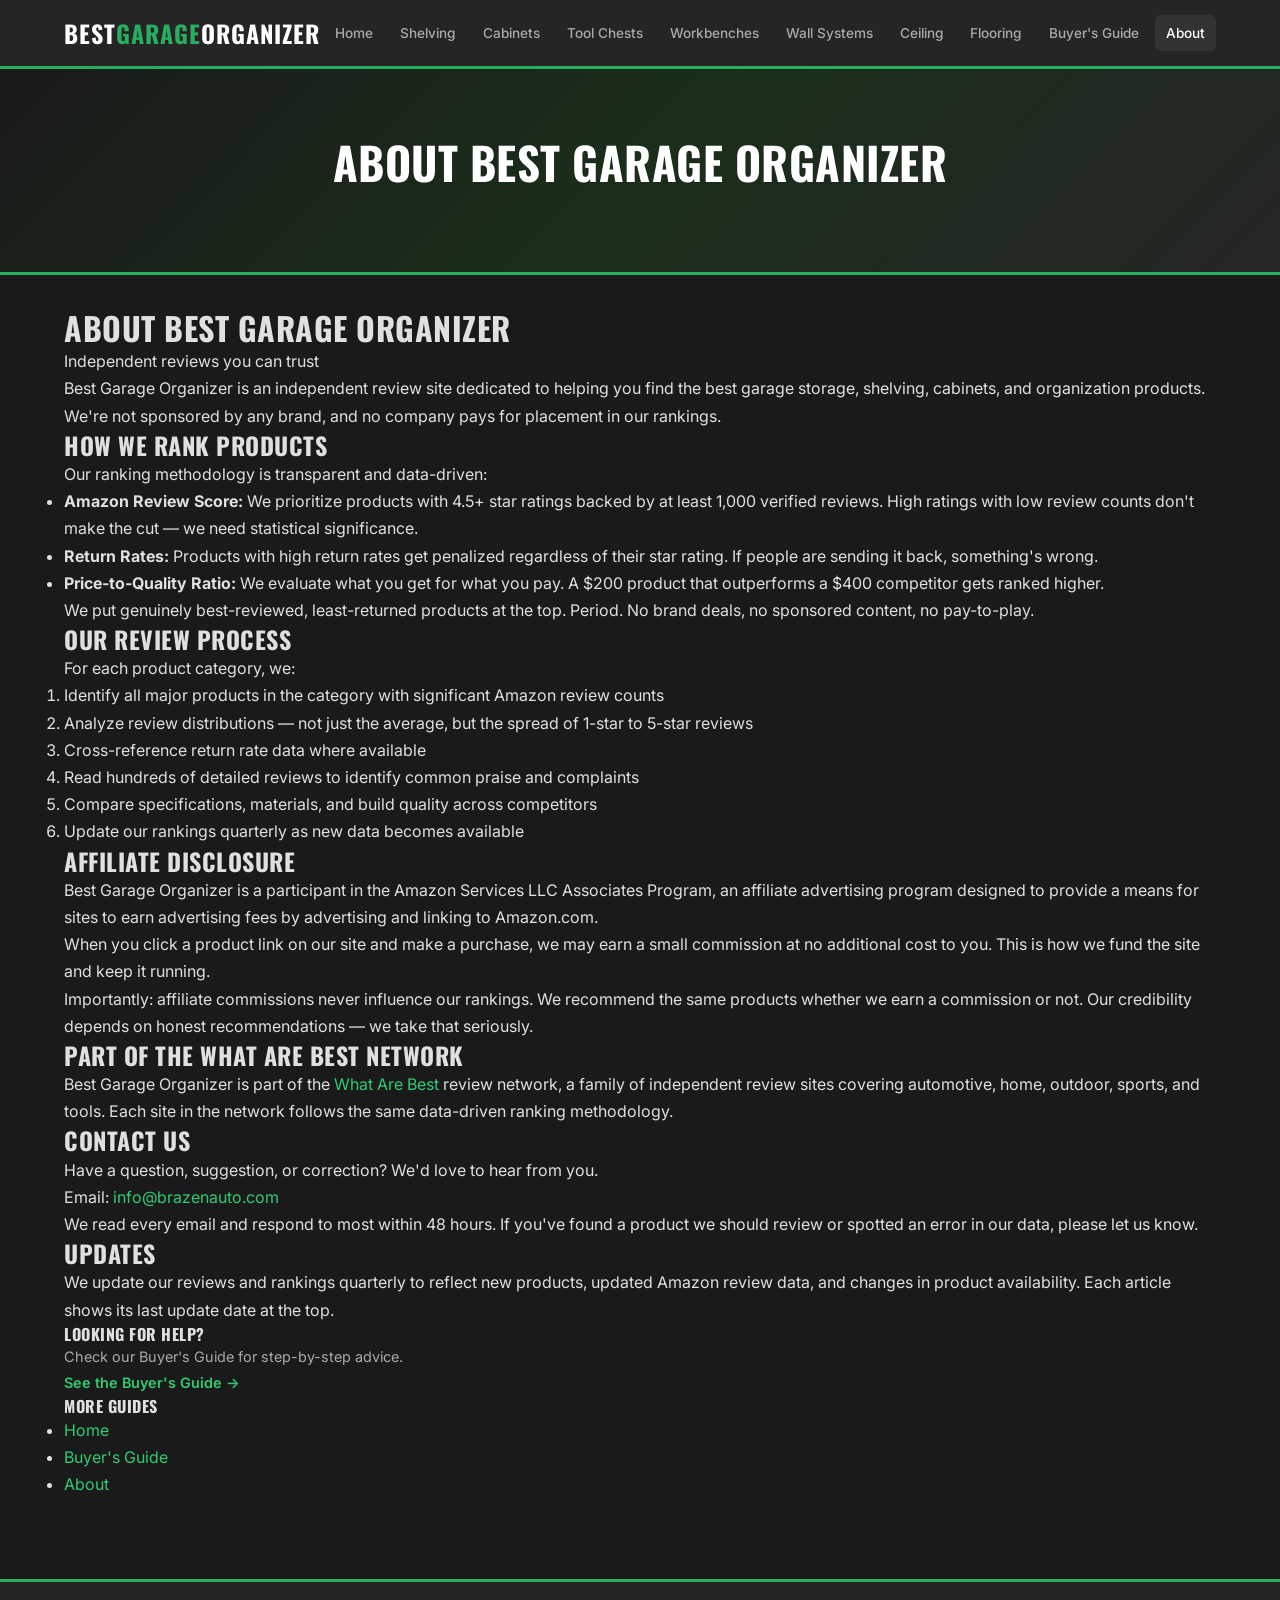
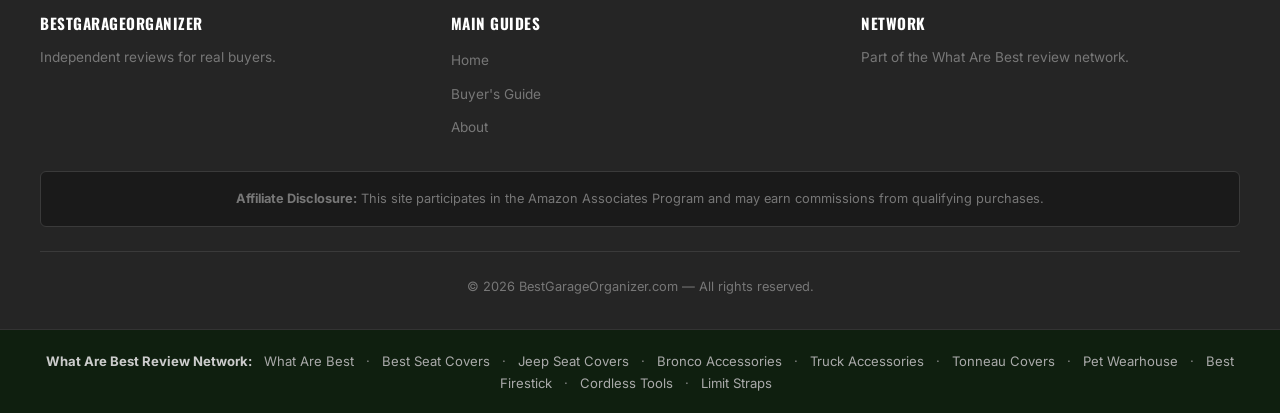
==== about.html @ a59f5858 "Dark theme upgrade + SEO fixes (canonical URLs, CSS layout, network footer)" ====
<!DOCTYPE html>
<html lang="en">
<head>
<meta charset="UTF-8">
<meta name="viewport" content="width=device-width,initial-scale=1.0">
<title>About — Best Garage Organizer</title>
<meta name="description" content="About Best Garage Organizer — an independent review site for garage storage and organization products.">
<link rel="canonical" href="https://bestgarageorganizer.com/about.html">
<link rel="preconnect" href="https://fonts.googleapis.com">
<link href="https://fonts.googleapis.com/css2?family=Inter:wght@400;500;600;700&family=Oswald:wght@400;500;600;700&display=swap" rel="stylesheet">
<link rel="stylesheet" href="css/style.css">
<meta property="og:type" content="article">
<meta property="og:title" content="About — Best Garage Organizer">
<meta property="og:url" content="https://bestgarageorganizer.com/about.html">
<meta property="og:description" content="About Best Garage Organizer — an independent review site for garage storage and organization products.">
<meta property="og:site_name" content="BestGarageOrganizer.com">
<meta name="twitter:card" content="summary">
<script type="application/ld+json">{"@context":"https://schema.org","@type":"Article","headline":"About — Best Garage Organizer","description":"About Best Garage Organizer — an independent review site for garage storage and organization products.","publisher":{"@type":"Organization","name":"What Are Best"}}</script>
</head>
<body>
<header class="site-header">
  <div class="header-inner">
    <a href="index.html" class="logo">BEST<span>GARAGE</span>ORGANIZER</a>
    <button class="nav-toggle" aria-label="Toggle navigation" aria-expanded="false">☰</button>
    <nav class="main-nav" role="navigation"><ul><li><a href="index.html">Home</a></li><li><a href="best-garage-shelving.html">Shelving</a></li><li><a href="best-garage-cabinets.html">Cabinets</a></li><li><a href="best-tool-chests.html">Tool Chests</a></li><li><a href="best-workbenches.html">Workbenches</a></li><li><a href="best-wall-organizers.html">Wall Systems</a></li><li><a href="best-garage-ceiling-storage.html">Ceiling</a></li><li><a href="best-garage-floor-coating.html">Flooring</a></li><li><a href="buyers-guide.html">Buyer's Guide</a></li><li><a href="about.html">About</a></li></ul></nav>
  </div>
</header>
<section class="hero" style="background:linear-gradient(135deg,var(--charcoal) 0%,#1a2e1a 50%,var(--charcoal-light) 100%)">
  <h1>About Best Garage Organizer</h1>
</section>
<div class="container">
  <div class="content-grid">
    <main class="article-content">


<h1>About Best Garage Organizer</h1>
    <p class="meta">Independent reviews you can trust</p>

    <p>Best Garage Organizer is an independent review site dedicated to helping you find the best garage storage, shelving, cabinets, and organization products. We're not sponsored by any brand, and no company pays for placement in our rankings.</p>

    <h2>How We Rank Products</h2>

    <p>Our ranking methodology is transparent and data-driven:</p>

    <ul>
      <li><strong>Amazon Review Score:</strong> We prioritize products with 4.5+ star ratings backed by at least 1,000 verified reviews. High ratings with low review counts don't make the cut — we need statistical significance.</li>
      <li><strong>Return Rates:</strong> Products with high return rates get penalized regardless of their star rating. If people are sending it back, something's wrong.</li>
      <li><strong>Price-to-Quality Ratio:</strong> We evaluate what you get for what you pay. A $200 product that outperforms a $400 competitor gets ranked higher.</li>
    </ul>

    <p>We put genuinely best-reviewed, least-returned products at the top. Period. No brand deals, no sponsored content, no pay-to-play.</p>

    <h2>Our Review Process</h2>

    <p>For each product category, we:</p>
    <ol>
      <li>Identify all major products in the category with significant Amazon review counts</li>
      <li>Analyze review distributions — not just the average, but the spread of 1-star to 5-star reviews</li>
      <li>Cross-reference return rate data where available</li>
      <li>Read hundreds of detailed reviews to identify common praise and complaints</li>
      <li>Compare specifications, materials, and build quality across competitors</li>
      <li>Update our rankings quarterly as new data becomes available</li>
    </ol>

    <h2>Affiliate Disclosure</h2>

    <p>Best Garage Organizer is a participant in the Amazon Services LLC Associates Program, an affiliate advertising program designed to provide a means for sites to earn advertising fees by advertising and linking to Amazon.com.</p>

    <p>When you click a product link on our site and make a purchase, we may earn a small commission at no additional cost to you. This is how we fund the site and keep it running.</p>

    <p>Importantly: affiliate commissions never influence our rankings. We recommend the same products whether we earn a commission or not. Our credibility depends on honest recommendations — we take that seriously.</p>

    <h2>Part of the What Are Best Network</h2>

    <p>Best Garage Organizer is part of the <a href="https://whatarebest.com">What Are Best</a> review network, a family of independent review sites covering automotive, home, outdoor, sports, and tools. Each site in the network follows the same data-driven ranking methodology.</p>

    <h2>Contact Us</h2>

    <p>Have a question, suggestion, or correction? We'd love to hear from you.</p>

    <p>Email: <a href="mailto:info@brazenauto.com">info@brazenauto.com</a></p>

    <p>We read every email and respond to most within 48 hours. If you've found a product we should review or spotted an error in our data, please let us know.</p>

    <h2>Updates</h2>

    <p>We update our reviews and rankings quarterly to reflect new products, updated Amazon review data, and changes in product availability. Each article shows its last update date at the top.</p>
</main>
    <aside class="sidebar">
      <div class="widget">
        <h4>Looking for Help?</h4>
        <p style="font-size:.9rem;color:var(--text-secondary)">Check our Buyer's Guide for step-by-step advice.</p>
        <a href="buyers-guide.html" style="color:var(--accent-light);font-weight:600;font-size:.9rem">See the Buyer's Guide →</a>
      </div>
      <div class="widget"><h4>More Guides</h4><ul><li><a href="index.html">Home</a></li><li><a href="buyers-guide.html">Buyer's Guide</a></li><li><a href="about.html">About</a></li></ul></div>
    </aside>
  </div>
</div>
<footer class="site-footer">
  <div class="footer-inner">
    <div class="footer-col"><h4>BEST<span>GARAGE</span>ORGANIZER</h4><p>Independent reviews for real buyers.</p></div>
    <div class="footer-col"><h4>Main Guides</h4><ul><li><a href="index.html">Home</a></li><li><a href="buyers-guide.html">Buyer's Guide</a></li><li><a href="about.html">About</a></li></ul></div>
    <div class="footer-col"><h4>Network</h4><p>Part of the <a href="https://www.whatarebest.com" target="_blank" rel="noopener">What Are Best</a> review network.</p></div>
  </div>
  <div class="affiliate-disclosure"><p><strong>Affiliate Disclosure:</strong> This site participates in the Amazon Associates Program and may earn commissions from qualifying purchases.</p></div>
  <div class="footer-bottom"><p>&copy; 2026 BestGarageOrganizer.com — All rights reserved.</p></div>
</footer>
<div class="network-links"><strong>What Are Best Review Network:</strong> <a href="https://whatarebest.com">What Are Best</a> · <a href="https://bestseatcover.com">Best Seat Covers</a> · <a href="https://jeepseatcover.com">Jeep Seat Covers</a> · <a href="https://bestbroncoaccessories.com">Bronco Accessories</a> · <a href="https://besttruckaccessories.com">Truck Accessories</a> · <a href="https://besttonneaucovers.com">Tonneau Covers</a> · <a href="https://petwearhouse.com">Pet Wearhouse</a> · <a href="https://bestfirestick.com">Best Firestick</a> · <a href="https://bestcordlesstools.com">Cordless Tools</a> · <a href="https://limitstraps.com">Limit Straps</a></div>
<script src="js/main.js"></script>
</body>
</html>
---- css/style.css ----
/* ===== RESET & BASE ===== */
*,*::before,*::after{box-sizing:border-box;margin:0;padding:0}
:root{--charcoal:#1a1a1a;--charcoal-light:#252525;--charcoal-mid:#333;--accent:#27ae60;--accent-dark:#1e8449;--accent-light:#2ecc71;--accent-yellow:#f1c40f;--text-primary:#e0e0e0;--text-secondary:#aaa;--text-muted:#777;--white:#fff;--border-color:#3a3a3a;--card-bg:#222;--font-main:'Inter',system-ui,-apple-system,sans-serif;--font-heading:'Oswald',system-ui,sans-serif;--max-width:1200px;--radius:6px}
html{scroll-behavior:smooth;font-size:16px}body{font-family:var(--font-main);background:var(--charcoal);color:var(--text-primary);line-height:1.7;-webkit-font-smoothing:antialiased}a{color:var(--accent-light);text-decoration:none;transition:color .2s}a:hover{color:var(--accent-yellow)}img{max-width:100%;height:auto;display:block}h1,h2,h3,h4,h5{font-family:var(--font-heading);text-transform:uppercase;letter-spacing:.5px;line-height:1.3}.site-header{background:var(--charcoal-light);border-bottom:3px solid var(--accent);position:sticky;top:0;z-index:1000;backdrop-filter:blur(10px)}.header-inner{max-width:var(--max-width);margin:0 auto;padding:.8rem 1.5rem;display:flex;align-items:center;justify-content:space-between}.logo{font-family:var(--font-heading);font-size:1.5rem;color:var(--white);font-weight:700;letter-spacing:1px}.logo span{color:var(--accent)}.nav-toggle{display:none;background:none;border:none;color:var(--white);font-size:1.5rem;cursor:pointer}.main-nav ul{list-style:none;display:flex;gap:.3rem;flex-wrap:wrap}.main-nav a{display:block;padding:.4rem .7rem;color:var(--text-secondary);font-size:.85rem;font-weight:500;border-radius:var(--radius);transition:all .2s}.main-nav a:hover,.main-nav a.active{color:var(--white);background:var(--charcoal-mid)}.hero{background:linear-gradient(135deg,var(--charcoal) 0%,#1a2e1a 50%,var(--charcoal-light) 100%);padding:4rem 1.5rem;text-align:center;border-bottom:3px solid var(--accent)}.hero h1{font-size:2.8rem;color:var(--white);margin-bottom:1rem}.hero h1 span{color:var(--accent)}.hero p{font-size:1.15rem;color:var(--text-secondary);max-width:760px;margin:0 auto 2rem}.hero-cta{display:inline-block;background:var(--accent);color:var(--white);padding:.8rem 2rem;border-radius:var(--radius);font-weight:600;font-size:1rem;transition:all .2s;text-transform:uppercase;letter-spacing:1px}.hero-cta:hover{background:var(--accent-dark);color:var(--white);transform:translateY(-2px);box-shadow:0 4px 15px rgba(39,174,96,.4)}.container{max-width:var(--max-width);margin:0 auto;padding:2rem 1.5rem}.category-grid{display:grid;grid-template-columns:repeat(auto-fill,minmax(280px,1fr));gap:1.5rem;margin:2rem 0}.cat-card,.brand-section{background:var(--card-bg);border:1px solid var(--border-color);border-radius:var(--radius)}.cat-card{padding:1.8rem;text-align:center;transition:all .2s}.cat-card:hover{border-color:var(--accent);transform:translateY(-3px);box-shadow:0 8px 25px rgba(0,0,0,.3)}.cat-card .icon{font-size:2.5rem;margin-bottom:.8rem}.cat-card h3{font-size:1.1rem;color:var(--white);margin-bottom:.5rem}.cat-card p{font-size:.9rem;color:var(--text-secondary);margin-bottom:1rem}.cat-card a{color:var(--accent-light);font-weight:600;font-size:.9rem}.brand-section{padding:2rem;margin:2rem 0}.site-footer{background:var(--charcoal-light);border-top:3px solid var(--accent);padding:2rem 1.5rem;margin-top:3rem}.footer-inner{max-width:var(--max-width);margin:0 auto;display:grid;grid-template-columns:repeat(auto-fit,minmax(250px,1fr));gap:2rem}.footer-col h4{font-family:var(--font-heading);color:var(--white);margin-bottom:.8rem;font-size:.95rem}.footer-col p,.footer-col a{font-size:.85rem;color:var(--text-muted)}.footer-col ul{list-style:none}.footer-col li{margin-bottom:.4rem}.affiliate-disclosure{background:var(--charcoal);border:1px solid var(--border-color);border-radius:var(--radius);padding:1rem;margin-top:1.5rem;max-width:var(--max-width);margin-left:auto;margin-right:auto}.affiliate-disclosure p{font-size:.8rem;color:var(--text-muted);text-align:center}.footer-bottom{text-align:center;padding-top:1.5rem;margin-top:1.5rem;border-top:1px solid var(--border-color);max-width:var(--max-width);margin-left:auto;margin-right:auto}.footer-bottom p{font-size:.8rem;color:var(--text-muted)}.network-links{background:#0f1f0f;padding:1.2rem;text-align:center;font-size:.82rem;color:#888;border-top:1px solid #333}.network-links strong{color:#ccc}.network-links a{color:#aaa;margin:0 .5rem}@media(max-width:768px){.nav-toggle{display:block}.main-nav{display:none;position:absolute;top:100%;left:0;right:0;background:var(--charcoal-light);border-bottom:3px solid var(--accent);padding:1rem}.main-nav.open{display:block}.main-nav ul{flex-direction:column;gap:0}.main-nav a{padding:.7rem 1rem;border-radius:0;border-bottom:1px solid var(--border-color)}.hero h1{font-size:1.8rem}.header-inner{position:relative}.category-grid{grid-template-columns:1fr}}
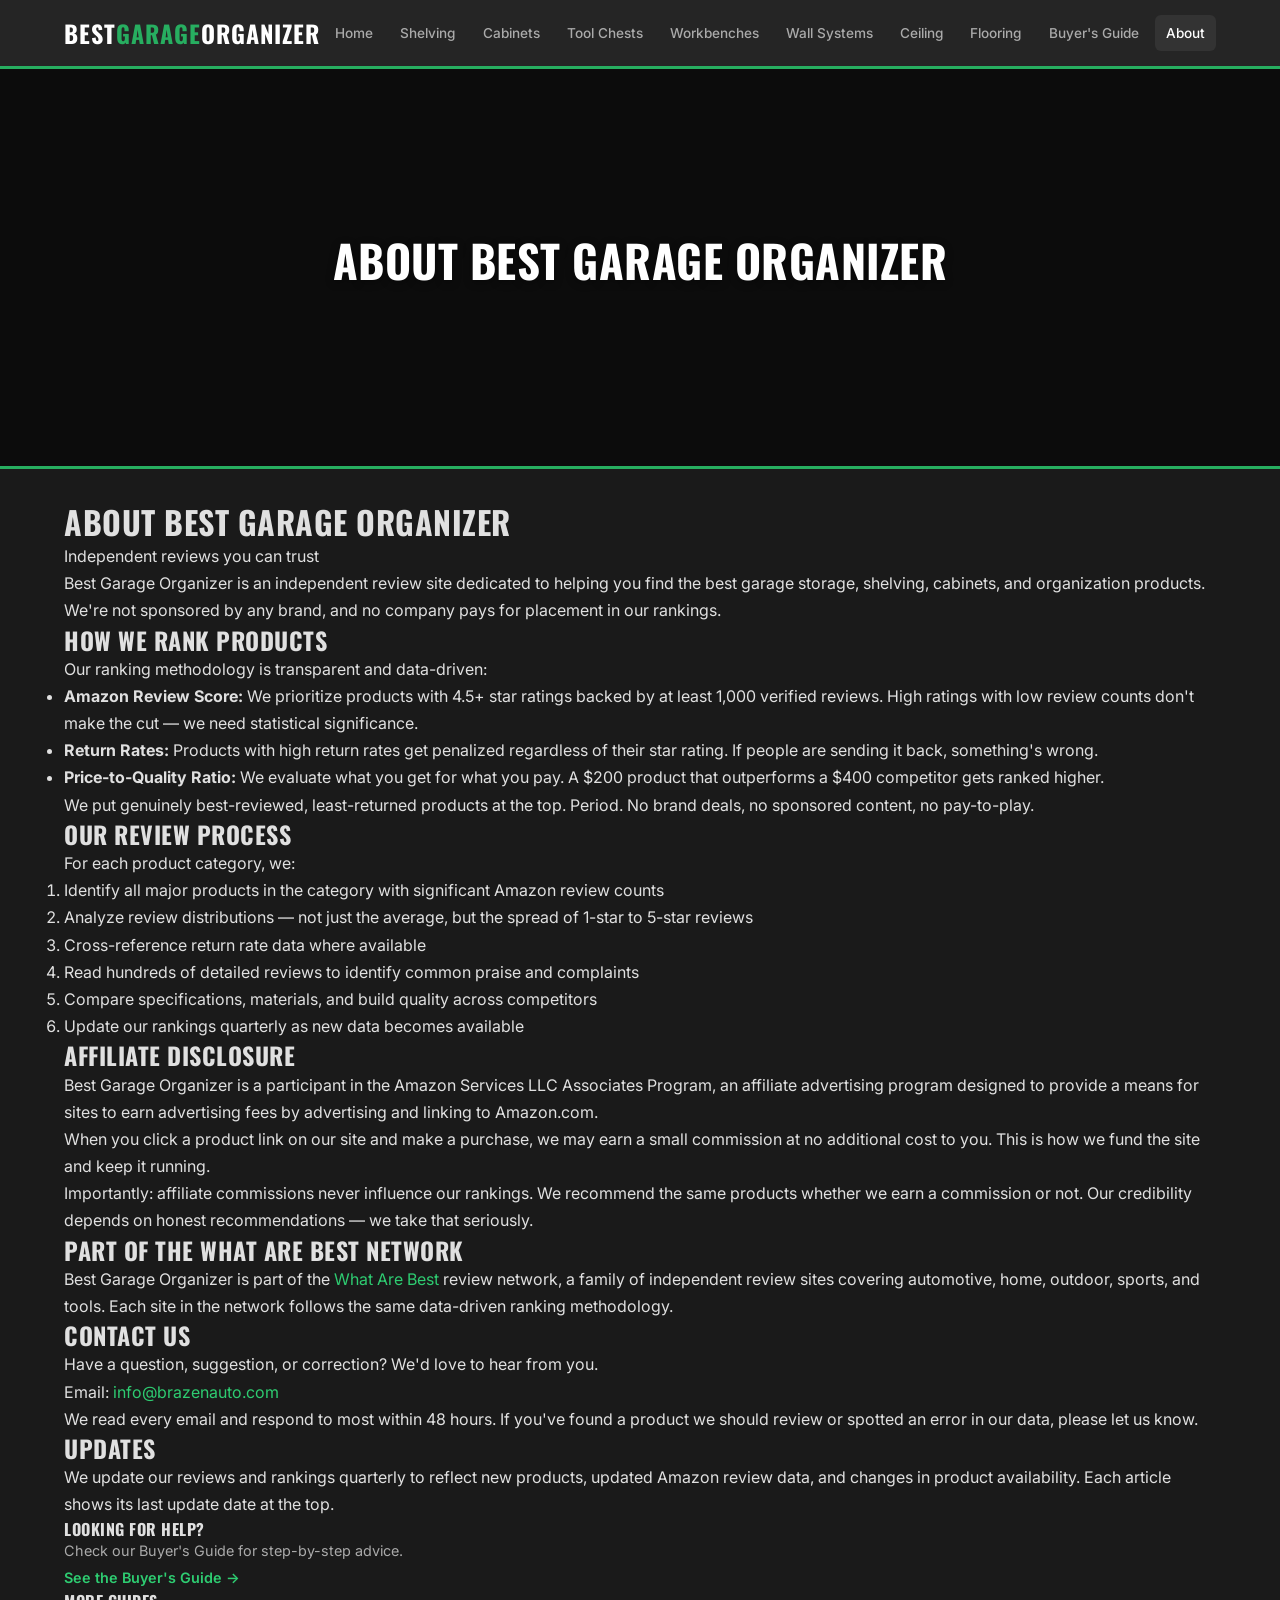
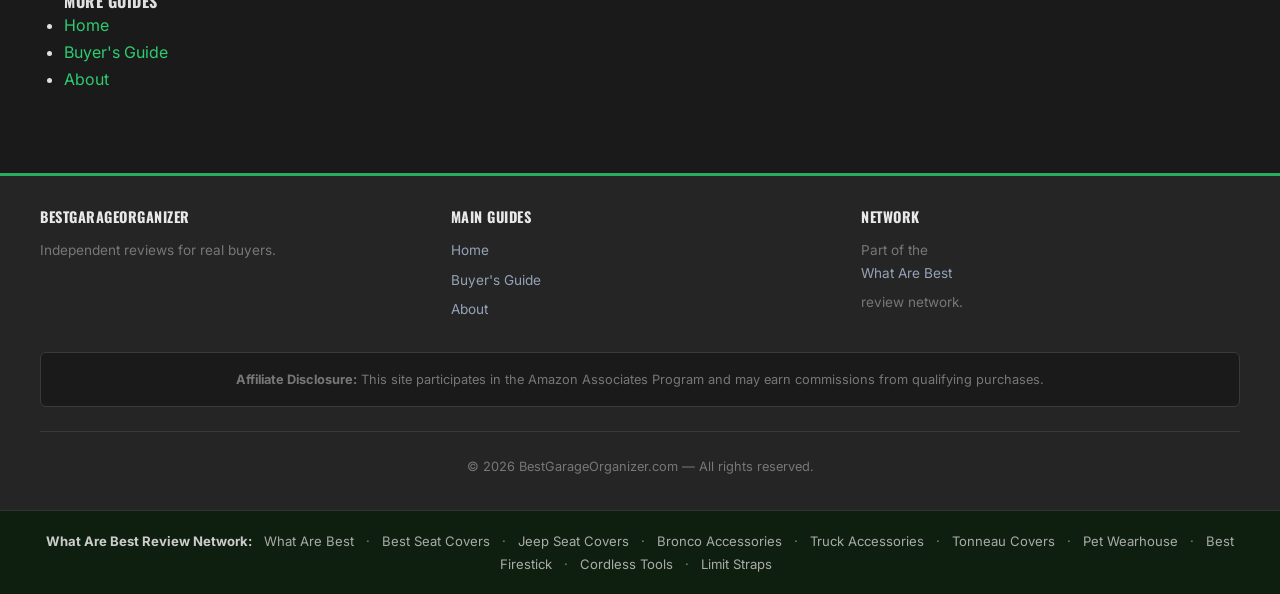
==== commit 410f19e1: "Visual overhaul: hero backgrounds, star ratings, badges, back-to-top, sticky header, enhanced footer" ====
--- a/about.html
+++ b/about.html
@@ -16,6 +16,28 @@
 <meta property="og:site_name" content="BestGarageOrganizer.com">
 <meta name="twitter:card" content="summary">
 <script type="application/ld+json">{"@context":"https://schema.org","@type":"Article","headline":"About — Best Garage Organizer","description":"About Best Garage Organizer — an independent review site for garage storage and organization products.","publisher":{"@type":"Organization","name":"What Are Best"}}</script>
+<style>
+/* === VISUAL OVERHAUL ENHANCEMENTS === */
+html{scroll-behavior:smooth}
+.hero{background:linear-gradient(rgba(0,0,0,0.55),rgba(0,0,0,0.55)),url('https://images.unsplash.com/photo-1558618666-fcd25c85f82e?w=1400&q=80') center/cover no-repeat!important;min-height:400px;display:flex;align-items:center;justify-content:center;flex-direction:column;color:#fff!important;position:relative}
+.hero *{color:#fff!important}
+.hero h1,.hero h2{text-shadow:0 2px 8px rgba(0,0,0,.4)}
+.hero p{text-shadow:0 1px 4px rgba(0,0,0,.3)}
+.stars{color:#F59E0B;font-size:1rem;letter-spacing:1px;margin-bottom:4px}
+.stars .count{color:#64748b;font-size:.8rem;margin-left:4px;letter-spacing:0}
+.pick-badge{display:inline-block;background:linear-gradient(135deg,#E8600A,#F59E0B);color:#fff;padding:4px 12px;border-radius:20px;font-size:.75rem;font-weight:700;text-transform:uppercase;letter-spacing:.5px;margin-bottom:8px}
+.card,.cd{transition:transform .2s,box-shadow .2s!important}
+.card:hover,.cd:hover{transform:translateY(-3px);box-shadow:0 8px 30px rgba(0,0,0,.12)!important}
+.updated-badge{display:inline-block;background:#ECFDF5;color:#065F46;padding:4px 12px;border-radius:20px;font-size:.78rem;font-weight:600;margin:8px 0}
+.back-to-top{position:fixed;bottom:24px;right:24px;background:#2563EB;color:#fff;width:44px;height:44px;border-radius:50%;display:flex;align-items:center;justify-content:center;font-size:1.2rem;text-decoration:none!important;box-shadow:0 4px 12px rgba(37,99,235,.4);opacity:0;transition:opacity .3s;z-index:999}
+.back-to-top.visible{opacity:1}
+header,nav{transition:box-shadow .3s}
+header.scrolled,nav.scrolled{box-shadow:0 2px 20px rgba(0,0,0,.1)!important}
+.footer-grid{display:grid;grid-template-columns:repeat(auto-fit,minmax(200px,1fr));gap:24px;text-align:left;margin-bottom:24px}
+.footer-col h4{font-size:.9rem;margin-bottom:12px;opacity:.9}
+.footer-col a{display:block;color:#94A3B8;font-size:.85rem;margin-bottom:6px;text-decoration:none}
+.footer-col a:hover{color:#fff}
+</style>
 </head>
 <body>
 <header class="site-header">
@@ -107,5 +129,13 @@
 </footer>
 <div class="network-links"><strong>What Are Best Review Network:</strong> <a href="https://whatarebest.com">What Are Best</a> · <a href="https://bestseatcover.com">Best Seat Covers</a> · <a href="https://jeepseatcover.com">Jeep Seat Covers</a> · <a href="https://bestbroncoaccessories.com">Bronco Accessories</a> · <a href="https://besttruckaccessories.com">Truck Accessories</a> · <a href="https://besttonneaucovers.com">Tonneau Covers</a> · <a href="https://petwearhouse.com">Pet Wearhouse</a> · <a href="https://bestfirestick.com">Best Firestick</a> · <a href="https://bestcordlesstools.com">Cordless Tools</a> · <a href="https://limitstraps.com">Limit Straps</a></div>
 <script src="js/main.js"></script>
+
+<a href="#" class="back-to-top" id="btt" aria-label="Back to top">↑</a>
+<script>
+(function(){var b=document.getElementById('btt'),h=document.querySelector('header,nav');
+window.addEventListener('scroll',function(){b.classList.toggle('visible',window.scrollY>400);if(h)h.classList.toggle('scrolled',window.scrollY>50)});
+b.addEventListener('click',function(e){e.preventDefault();window.scrollTo({top:0,behavior:'smooth'})})})();
+</script>
+
 </body>
 </html>
--- a/css/style.css
+++ b/css/style.css
@@ -2,3 +2,14 @@
 *,*::before,*::after{box-sizing:border-box;margin:0;padding:0}
 :root{--charcoal:#1a1a1a;--charcoal-light:#252525;--charcoal-mid:#333;--accent:#27ae60;--accent-dark:#1e8449;--accent-light:#2ecc71;--accent-yellow:#f1c40f;--text-primary:#e0e0e0;--text-secondary:#aaa;--text-muted:#777;--white:#fff;--border-color:#3a3a3a;--card-bg:#222;--font-main:'Inter',system-ui,-apple-system,sans-serif;--font-heading:'Oswald',system-ui,sans-serif;--max-width:1200px;--radius:6px}
 html{scroll-behavior:smooth;font-size:16px}body{font-family:var(--font-main);background:var(--charcoal);color:var(--text-primary);line-height:1.7;-webkit-font-smoothing:antialiased}a{color:var(--accent-light);text-decoration:none;transition:color .2s}a:hover{color:var(--accent-yellow)}img{max-width:100%;height:auto;display:block}h1,h2,h3,h4,h5{font-family:var(--font-heading);text-transform:uppercase;letter-spacing:.5px;line-height:1.3}.site-header{background:var(--charcoal-light);border-bottom:3px solid var(--accent);position:sticky;top:0;z-index:1000;backdrop-filter:blur(10px)}.header-inner{max-width:var(--max-width);margin:0 auto;padding:.8rem 1.5rem;display:flex;align-items:center;justify-content:space-between}.logo{font-family:var(--font-heading);font-size:1.5rem;color:var(--white);font-weight:700;letter-spacing:1px}.logo span{color:var(--accent)}.nav-toggle{display:none;background:none;border:none;color:var(--white);font-size:1.5rem;cursor:pointer}.main-nav ul{list-style:none;display:flex;gap:.3rem;flex-wrap:wrap}.main-nav a{display:block;padding:.4rem .7rem;color:var(--text-secondary);font-size:.85rem;font-weight:500;border-radius:var(--radius);transition:all .2s}.main-nav a:hover,.main-nav a.active{color:var(--white);background:var(--charcoal-mid)}.hero{background:linear-gradient(135deg,var(--charcoal) 0%,#1a2e1a 50%,var(--charcoal-light) 100%);padding:4rem 1.5rem;text-align:center;border-bottom:3px solid var(--accent)}.hero h1{font-size:2.8rem;color:var(--white);margin-bottom:1rem}.hero h1 span{color:var(--accent)}.hero p{font-size:1.15rem;color:var(--text-secondary);max-width:760px;margin:0 auto 2rem}.hero-cta{display:inline-block;background:var(--accent);color:var(--white);padding:.8rem 2rem;border-radius:var(--radius);font-weight:600;font-size:1rem;transition:all .2s;text-transform:uppercase;letter-spacing:1px}.hero-cta:hover{background:var(--accent-dark);color:var(--white);transform:translateY(-2px);box-shadow:0 4px 15px rgba(39,174,96,.4)}.container{max-width:var(--max-width);margin:0 auto;padding:2rem 1.5rem}.category-grid{display:grid;grid-template-columns:repeat(auto-fill,minmax(280px,1fr));gap:1.5rem;margin:2rem 0}.cat-card,.brand-section{background:var(--card-bg);border:1px solid var(--border-color);border-radius:var(--radius)}.cat-card{padding:1.8rem;text-align:center;transition:all .2s}.cat-card:hover{border-color:var(--accent);transform:translateY(-3px);box-shadow:0 8px 25px rgba(0,0,0,.3)}.cat-card .icon{font-size:2.5rem;margin-bottom:.8rem}.cat-card h3{font-size:1.1rem;color:var(--white);margin-bottom:.5rem}.cat-card p{font-size:.9rem;color:var(--text-secondary);margin-bottom:1rem}.cat-card a{color:var(--accent-light);font-weight:600;font-size:.9rem}.brand-section{padding:2rem;margin:2rem 0}.site-footer{background:var(--charcoal-light);border-top:3px solid var(--accent);padding:2rem 1.5rem;margin-top:3rem}.footer-inner{max-width:var(--max-width);margin:0 auto;display:grid;grid-template-columns:repeat(auto-fit,minmax(250px,1fr));gap:2rem}.footer-col h4{font-family:var(--font-heading);color:var(--white);margin-bottom:.8rem;font-size:.95rem}.footer-col p,.footer-col a{font-size:.85rem;color:var(--text-muted)}.footer-col ul{list-style:none}.footer-col li{margin-bottom:.4rem}.affiliate-disclosure{background:var(--charcoal);border:1px solid var(--border-color);border-radius:var(--radius);padding:1rem;margin-top:1.5rem;max-width:var(--max-width);margin-left:auto;margin-right:auto}.affiliate-disclosure p{font-size:.8rem;color:var(--text-muted);text-align:center}.footer-bottom{text-align:center;padding-top:1.5rem;margin-top:1.5rem;border-top:1px solid var(--border-color);max-width:var(--max-width);margin-left:auto;margin-right:auto}.footer-bottom p{font-size:.8rem;color:var(--text-muted)}.network-links{background:#0f1f0f;padding:1.2rem;text-align:center;font-size:.82rem;color:#888;border-top:1px solid #333}.network-links strong{color:#ccc}.network-links a{color:#aaa;margin:0 .5rem}@media(max-width:768px){.nav-toggle{display:block}.main-nav{display:none;position:absolute;top:100%;left:0;right:0;background:var(--charcoal-light);border-bottom:3px solid var(--accent);padding:1rem}.main-nav.open{display:block}.main-nav ul{flex-direction:column;gap:0}.main-nav a{padding:.7rem 1rem;border-radius:0;border-bottom:1px solid var(--border-color)}.hero h1{font-size:1.8rem}.header-inner{position:relative}.category-grid{grid-template-columns:1fr}}
+
+
+/* Buy Button Styles */
+.buy-btn{display:inline-block;padding:12px 24px;border-radius:6px;font-weight:700;font-size:15px;text-decoration:none;text-align:center;transition:opacity .2s,transform .1s;margin:8px 4px;cursor:pointer}
+.buy-btn:hover{opacity:.85;transform:translateY(-1px)}
+.buy-btn-primary{background:#e8600a;color:#fff !important}
+.buy-btn-amazon{background:#f0c14b;color:#111 !important;border:1px solid #a88734}
+.buy-btn-store{background:#2563eb;color:#fff !important}
+.buy-btn-bullstrap{background:#1a1a1a;color:#fff !important}
+.card-buttons{display:flex;gap:8px;flex-wrap:wrap;margin-top:10px;align-items:center}
+.card-buttons a{flex:1;min-width:120px;text-align:center;font-size:13px;padding:10px 12px}
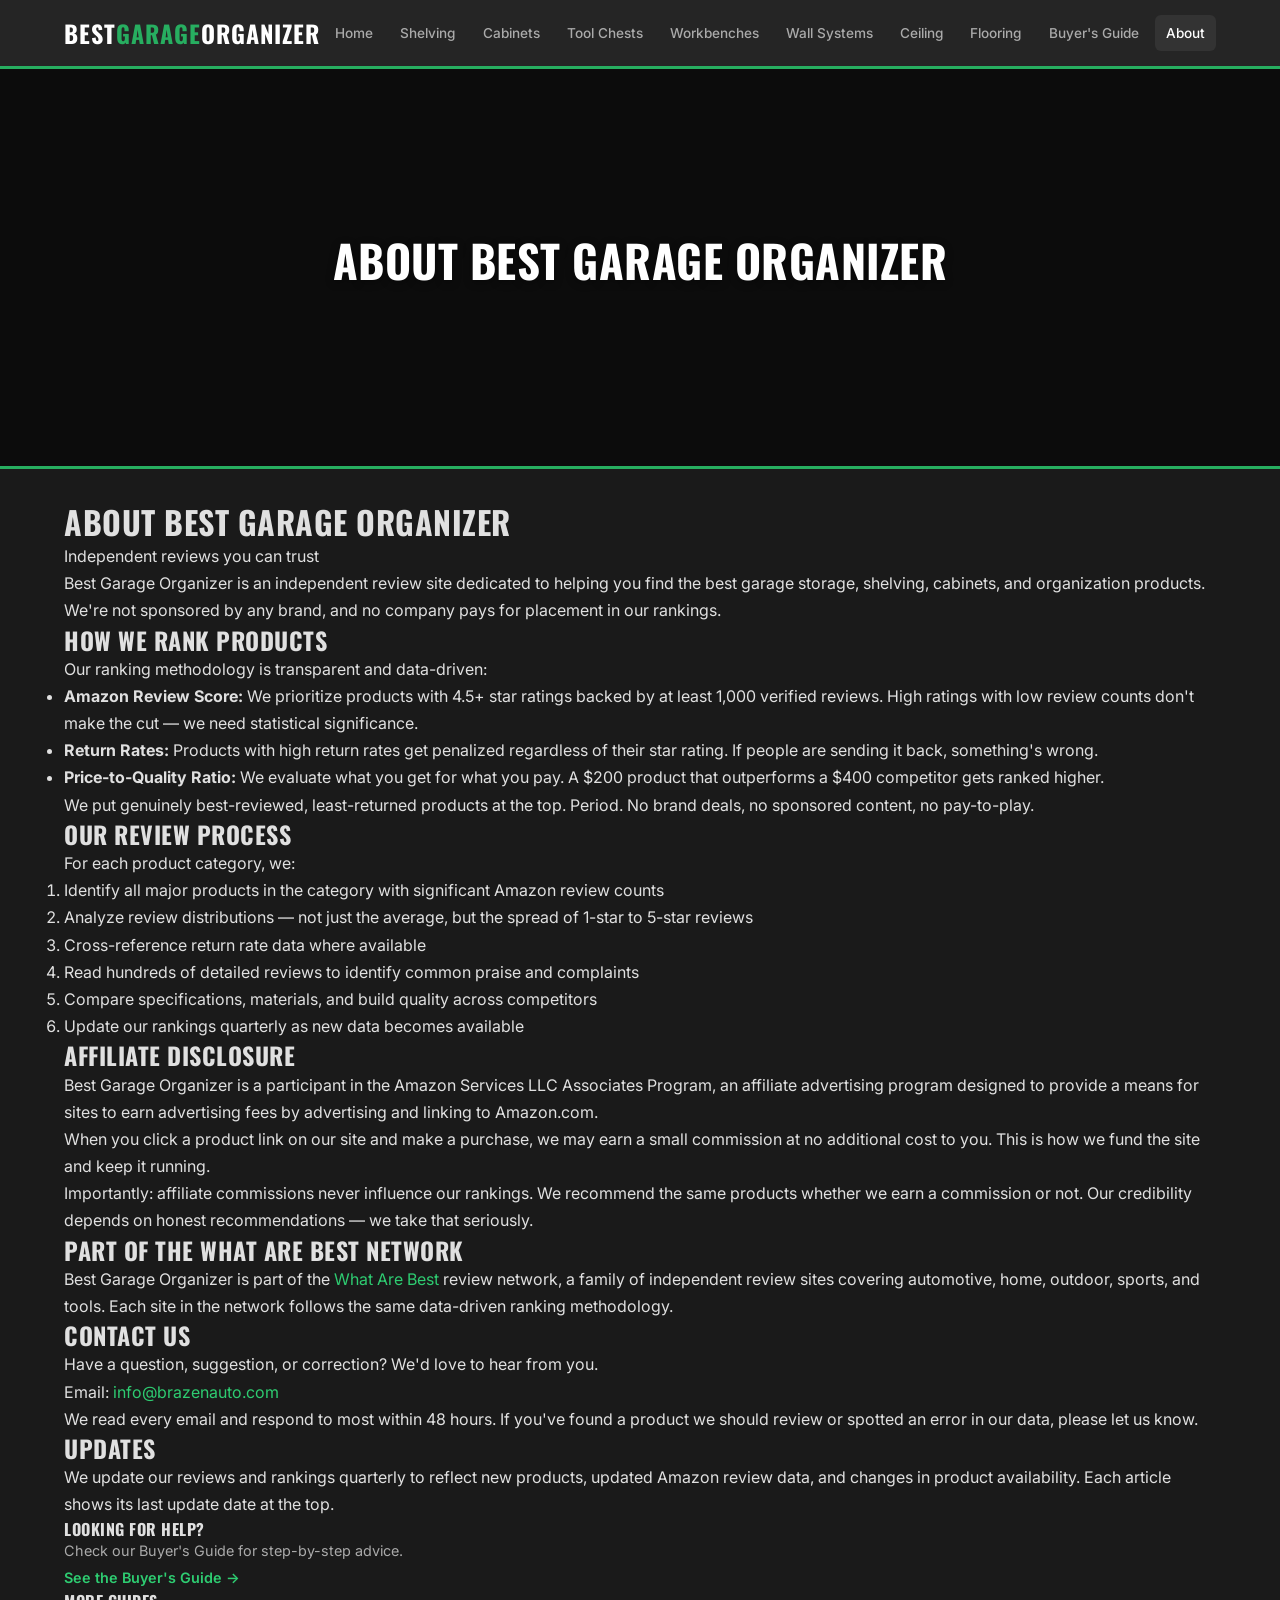
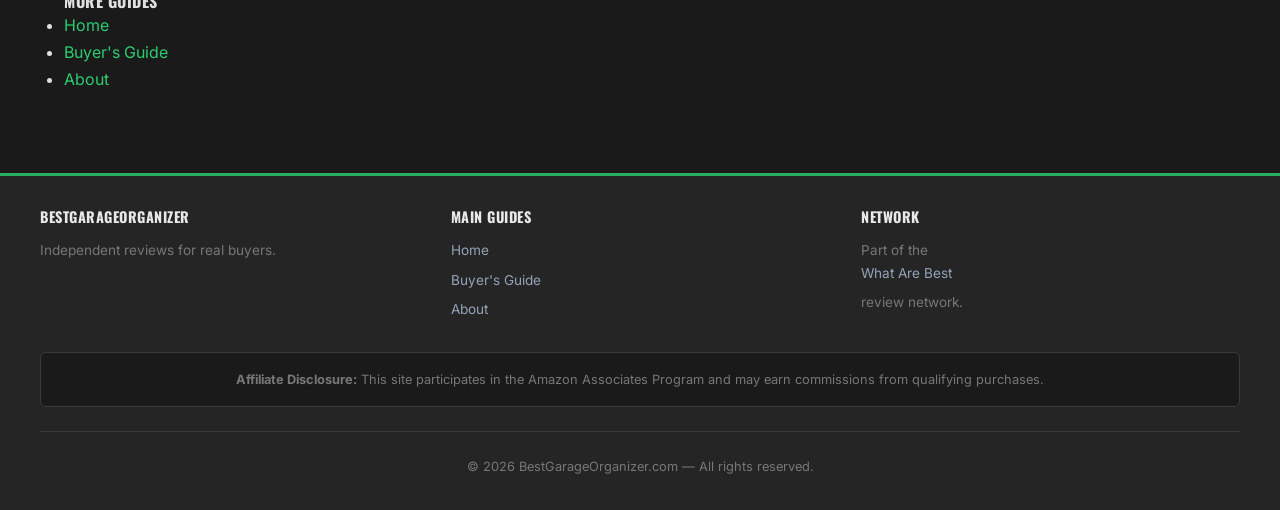
==== commit 5413f2bf: "Remove petwearhouse.com from network footer — replaced with tacticalseats.com" ====
--- a/about.html
+++ b/about.html
@@ -127,7 +127,6 @@
   <div class="affiliate-disclosure"><p><strong>Affiliate Disclosure:</strong> This site participates in the Amazon Associates Program and may earn commissions from qualifying purchases.</p></div>
   <div class="footer-bottom"><p>&copy; 2026 BestGarageOrganizer.com — All rights reserved.</p></div>
 </footer>
-<div class="network-links"><strong>What Are Best Review Network:</strong> <a href="https://whatarebest.com">What Are Best</a> · <a href="https://bestseatcover.com">Best Seat Covers</a> · <a href="https://jeepseatcover.com">Jeep Seat Covers</a> · <a href="https://bestbroncoaccessories.com">Bronco Accessories</a> · <a href="https://besttruckaccessories.com">Truck Accessories</a> · <a href="https://besttonneaucovers.com">Tonneau Covers</a> · <a href="https://petwearhouse.com">Pet Wearhouse</a> · <a href="https://bestfirestick.com">Best Firestick</a> · <a href="https://bestcordlesstools.com">Cordless Tools</a> · <a href="https://limitstraps.com">Limit Straps</a></div>
 <script src="js/main.js"></script>
 
 <a href="#" class="back-to-top" id="btt" aria-label="Back to top">↑</a>
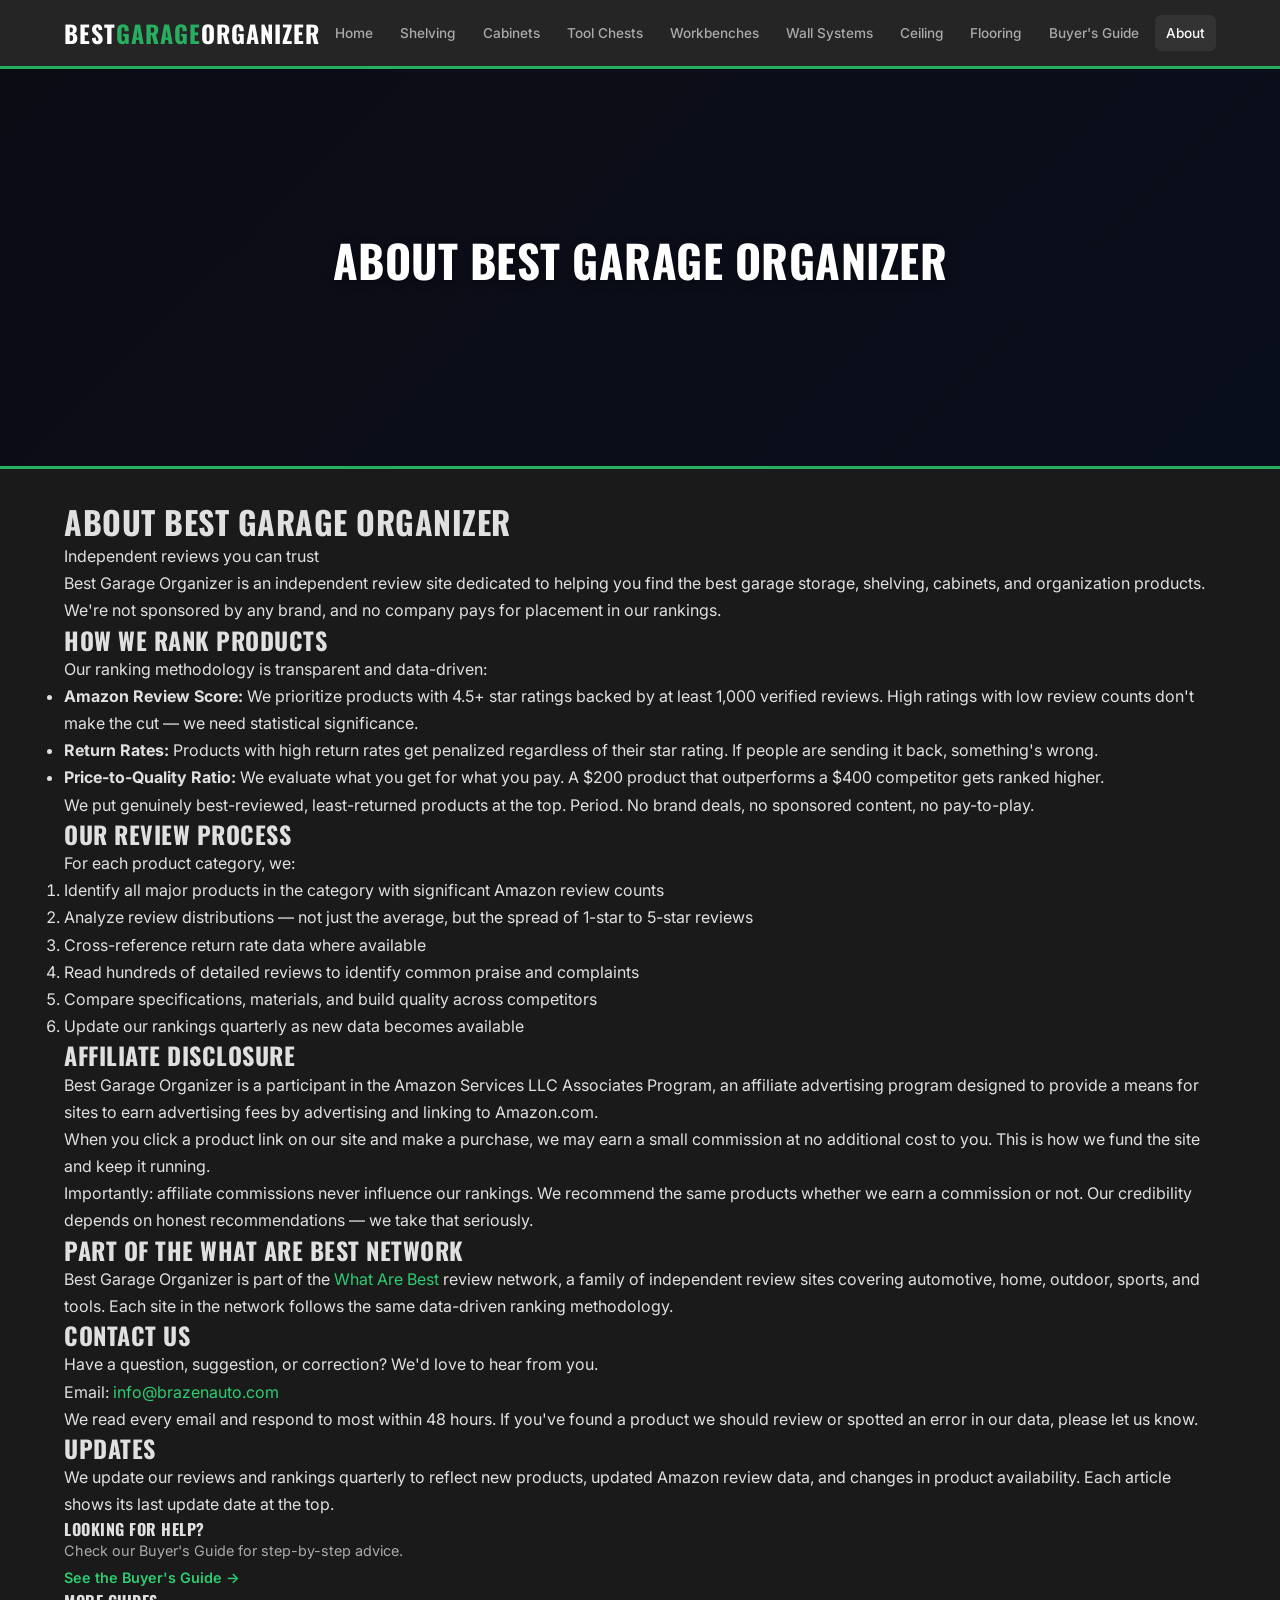
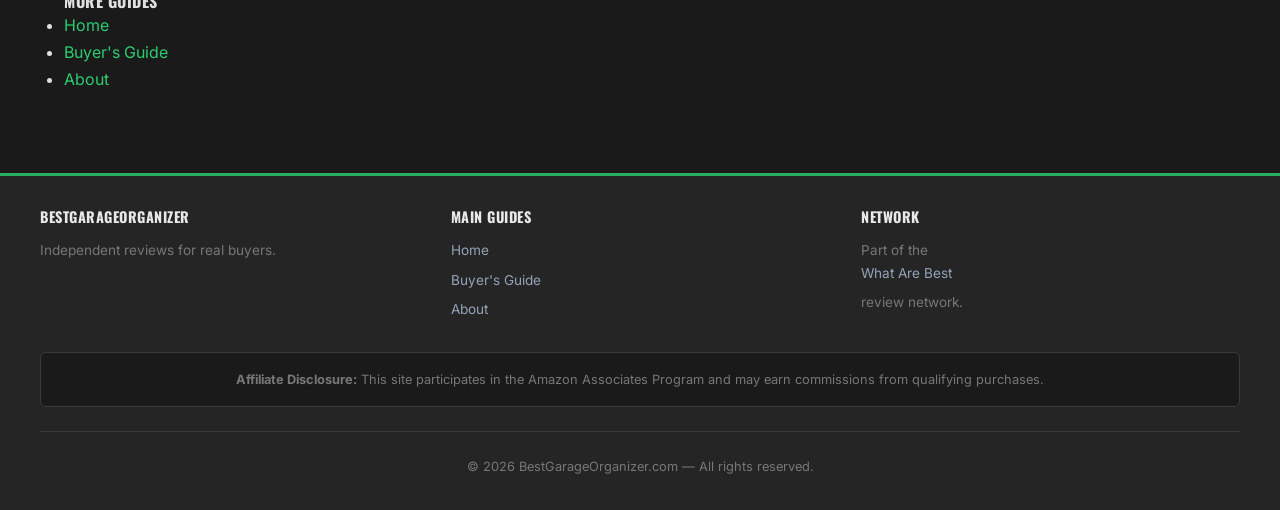
==== commit 9791cd05: "Remove broken 404 product images - will re-add verified images" ====
--- a/about.html
+++ b/about.html
@@ -19,7 +19,7 @@
 <style>
 /* === VISUAL OVERHAUL ENHANCEMENTS === */
 html{scroll-behavior:smooth}
-.hero{background:linear-gradient(rgba(0,0,0,0.55),rgba(0,0,0,0.55)),url('https://images.unsplash.com/photo-1558618666-fcd25c85f82e?w=1400&q=80') center/cover no-repeat!important;min-height:400px;display:flex;align-items:center;justify-content:center;flex-direction:column;color:#fff!important;position:relative}
+.hero{background:linear-gradient(rgba(0,0,0,0.55),rgba(0,0,0,0.55)),linear-gradient(135deg, #1a1a2e 0%, #16213e 100%) center/cover no-repeat!important;min-height:400px;display:flex;align-items:center;justify-content:center;flex-direction:column;color:#fff!important;position:relative}
 .hero *{color:#fff!important}
 .hero h1,.hero h2{text-shadow:0 2px 8px rgba(0,0,0,.4)}
 .hero p{text-shadow:0 1px 4px rgba(0,0,0,.3)}
--- a/css/style.css
+++ b/css/style.css
@@ -1,7 +1,7 @@
 /* ===== RESET & BASE ===== */
 *,*::before,*::after{box-sizing:border-box;margin:0;padding:0}
 :root{--charcoal:#1a1a1a;--charcoal-light:#252525;--charcoal-mid:#333;--accent:#27ae60;--accent-dark:#1e8449;--accent-light:#2ecc71;--accent-yellow:#f1c40f;--text-primary:#e0e0e0;--text-secondary:#aaa;--text-muted:#777;--white:#fff;--border-color:#3a3a3a;--card-bg:#222;--font-main:'Inter',system-ui,-apple-system,sans-serif;--font-heading:'Oswald',system-ui,sans-serif;--max-width:1200px;--radius:6px}
-html{scroll-behavior:smooth;font-size:16px}body{font-family:var(--font-main);background:var(--charcoal);color:var(--text-primary);line-height:1.7;-webkit-font-smoothing:antialiased}a{color:var(--accent-light);text-decoration:none;transition:color .2s}a:hover{color:var(--accent-yellow)}img{max-width:100%;height:auto;display:block}h1,h2,h3,h4,h5{font-family:var(--font-heading);text-transform:uppercase;letter-spacing:.5px;line-height:1.3}.site-header{background:var(--charcoal-light);border-bottom:3px solid var(--accent);position:sticky;top:0;z-index:1000;backdrop-filter:blur(10px)}.header-inner{max-width:var(--max-width);margin:0 auto;padding:.8rem 1.5rem;display:flex;align-items:center;justify-content:space-between}.logo{font-family:var(--font-heading);font-size:1.5rem;color:var(--white);font-weight:700;letter-spacing:1px}.logo span{color:var(--accent)}.nav-toggle{display:none;background:none;border:none;color:var(--white);font-size:1.5rem;cursor:pointer}.main-nav ul{list-style:none;display:flex;gap:.3rem;flex-wrap:wrap}.main-nav a{display:block;padding:.4rem .7rem;color:var(--text-secondary);font-size:.85rem;font-weight:500;border-radius:var(--radius);transition:all .2s}.main-nav a:hover,.main-nav a.active{color:var(--white);background:var(--charcoal-mid)}.hero{background:linear-gradient(135deg,var(--charcoal) 0%,#1a2e1a 50%,var(--charcoal-light) 100%);padding:4rem 1.5rem;text-align:center;border-bottom:3px solid var(--accent)}.hero h1{font-size:2.8rem;color:var(--white);margin-bottom:1rem}.hero h1 span{color:var(--accent)}.hero p{font-size:1.15rem;color:var(--text-secondary);max-width:760px;margin:0 auto 2rem}.hero-cta{display:inline-block;background:var(--accent);color:var(--white);padding:.8rem 2rem;border-radius:var(--radius);font-weight:600;font-size:1rem;transition:all .2s;text-transform:uppercase;letter-spacing:1px}.hero-cta:hover{background:var(--accent-dark);color:var(--white);transform:translateY(-2px);box-shadow:0 4px 15px rgba(39,174,96,.4)}.container{max-width:var(--max-width);margin:0 auto;padding:2rem 1.5rem}.category-grid{display:grid;grid-template-columns:repeat(auto-fill,minmax(280px,1fr));gap:1.5rem;margin:2rem 0}.cat-card,.brand-section{background:var(--card-bg);border:1px solid var(--border-color);border-radius:var(--radius)}.cat-card{padding:1.8rem;text-align:center;transition:all .2s}.cat-card:hover{border-color:var(--accent);transform:translateY(-3px);box-shadow:0 8px 25px rgba(0,0,0,.3)}.cat-card .icon{font-size:2.5rem;margin-bottom:.8rem}.cat-card h3{font-size:1.1rem;color:var(--white);margin-bottom:.5rem}.cat-card p{font-size:.9rem;color:var(--text-secondary);margin-bottom:1rem}.cat-card a{color:var(--accent-light);font-weight:600;font-size:.9rem}.brand-section{padding:2rem;margin:2rem 0}.site-footer{background:var(--charcoal-light);border-top:3px solid var(--accent);padding:2rem 1.5rem;margin-top:3rem}.footer-inner{max-width:var(--max-width);margin:0 auto;display:grid;grid-template-columns:repeat(auto-fit,minmax(250px,1fr));gap:2rem}.footer-col h4{font-family:var(--font-heading);color:var(--white);margin-bottom:.8rem;font-size:.95rem}.footer-col p,.footer-col a{font-size:.85rem;color:var(--text-muted)}.footer-col ul{list-style:none}.footer-col li{margin-bottom:.4rem}.affiliate-disclosure{background:var(--charcoal);border:1px solid var(--border-color);border-radius:var(--radius);padding:1rem;margin-top:1.5rem;max-width:var(--max-width);margin-left:auto;margin-right:auto}.affiliate-disclosure p{font-size:.8rem;color:var(--text-muted);text-align:center}.footer-bottom{text-align:center;padding-top:1.5rem;margin-top:1.5rem;border-top:1px solid var(--border-color);max-width:var(--max-width);margin-left:auto;margin-right:auto}.footer-bottom p{font-size:.8rem;color:var(--text-muted)}.network-links{background:#0f1f0f;padding:1.2rem;text-align:center;font-size:.82rem;color:#888;border-top:1px solid #333}.network-links strong{color:#ccc}.network-links a{color:#aaa;margin:0 .5rem}@media(max-width:768px){.nav-toggle{display:block}.main-nav{display:none;position:absolute;top:100%;left:0;right:0;background:var(--charcoal-light);border-bottom:3px solid var(--accent);padding:1rem}.main-nav.open{display:block}.main-nav ul{flex-direction:column;gap:0}.main-nav a{padding:.7rem 1rem;border-radius:0;border-bottom:1px solid var(--border-color)}.hero h1{font-size:1.8rem}.header-inner{position:relative}.category-grid{grid-template-columns:1fr}}
+html{scroll-behavior:smooth;font-size:16px}body{font-family:var(--font-main);background:var(--charcoal);color:var(--text-primary);line-height:1.7;-webkit-font-smoothing:antialiased}a{color:var(--accent-light);text-decoration:none;transition:color .2s}a:hover{color:var(--accent-yellow)}img{max-width:100%;height:auto;display:block}h1,h2,h3,h4,h5{font-family:var(--font-heading);text-transform:uppercase;letter-spacing:.5px;line-height:1.3}.site-header{background:var(--charcoal-light);border-bottom:3px solid var(--accent);position:sticky;top:0;z-index:1000;backdrop-filter:blur(10px)}.header-inner{max-width:var(--max-width);margin:0 auto;padding:.8rem 1.5rem;display:flex;align-items:center;justify-content:space-between}.logo{font-family:var(--font-heading);font-size:1.5rem;color:var(--white);font-weight:700;letter-spacing:1px}.logo span{color:var(--accent)}.nav-toggle{display:none;background:none;border:none;color:var(--white);font-size:1.5rem;cursor:pointer}.main-nav ul{list-style:none;display:flex;gap:.3rem;flex-wrap:wrap}.main-nav a{display:block;padding:.4rem .7rem;color:var(--text-secondary);font-size:.85rem;font-weight:500;border-radius:var(--radius);transition:all .2s}.main-nav a:hover,.main-nav a.active{color:var(--white);background:var(--charcoal-mid)}.hero{background:linear-gradient(135deg,var(--charcoal) 0%,#1a2e1a 50%,var(--charcoal-light) 100%);padding:4rem 1.5rem;text-align:center;border-bottom:3px solid var(--accent)}.hero h1{font-size:2.8rem;color:var(--white);margin-bottom:1rem}.hero h1 span{color:var(--accent)}.hero p{font-size:1.15rem;color:var(--text-secondary);max-width:760px;margin:0 auto 2rem}.hero-cta{display:inline-block;background:var(--accent);color:var(--white);padding:.8rem 2rem;border-radius:var(--radius);font-weight:600;font-size:1rem;transition:all .2s;text-transform:uppercase;letter-spacing:1px}.hero-cta:hover{background:var(--accent-dark);color:var(--white);transform:translateY(-2px);box-shadow:0 4px 15px rgba(39,174,96,.4)}.container{max-width:var(--max-width);margin:0 auto;padding:2rem 1.5rem}.category-grid{display:grid;grid-template-columns:repeat(auto-fill,minmax(220px,1fr));gap:1.5rem;margin:2rem 0}.cat-card,.brand-section{background:var(--card-bg);border:1px solid var(--border-color);border-radius:var(--radius)}.cat-card{padding:1.4rem;text-align:center;transition:all .2s}.cat-card:hover{border-color:var(--accent);transform:translateY(-3px);box-shadow:0 8px 25px rgba(0,0,0,.3)}.cat-card .icon{font-size:2.5rem;margin-bottom:.8rem}.cat-card h3{font-size:1.1rem;color:var(--white);margin-bottom:.5rem}.cat-card p{font-size:.9rem;color:var(--text-secondary);margin-bottom:1rem}.cat-card a{color:var(--accent-light);font-weight:600;font-size:.9rem}.brand-section{padding:2rem;margin:2rem 0}.site-footer{background:var(--charcoal-light);border-top:3px solid var(--accent);padding:2rem 1.5rem;margin-top:3rem}.footer-inner{max-width:var(--max-width);margin:0 auto;display:grid;grid-template-columns:repeat(auto-fit,minmax(250px,1fr));gap:2rem}.footer-col h4{font-family:var(--font-heading);color:var(--white);margin-bottom:.8rem;font-size:.95rem}.footer-col p,.footer-col a{font-size:.85rem;color:var(--text-muted)}.footer-col ul{list-style:none}.footer-col li{margin-bottom:.4rem}.affiliate-disclosure{background:var(--charcoal);border:1px solid var(--border-color);border-radius:var(--radius);padding:1rem;margin-top:1.5rem;max-width:var(--max-width);margin-left:auto;margin-right:auto}.affiliate-disclosure p{font-size:.8rem;color:var(--text-muted);text-align:center}.footer-bottom{text-align:center;padding-top:1.5rem;margin-top:1.5rem;border-top:1px solid var(--border-color);max-width:var(--max-width);margin-left:auto;margin-right:auto}.footer-bottom p{font-size:.8rem;color:var(--text-muted)}.network-links{background:#0f1f0f;padding:1.2rem;text-align:center;font-size:.82rem;color:#888;border-top:1px solid #333}.network-links strong{color:#ccc}.network-links a{color:#aaa;margin:0 .5rem}@media(max-width:768px){.nav-toggle{display:block}.main-nav{display:none;position:absolute;top:100%;left:0;right:0;background:var(--charcoal-light);border-bottom:3px solid var(--accent);padding:1rem}.main-nav.open{display:block}.main-nav ul{flex-direction:column;gap:0}.main-nav a{padding:.7rem 1rem;border-radius:0;border-bottom:1px solid var(--border-color)}.hero h1{font-size:1.8rem}.header-inner{position:relative}.category-grid{grid-template-columns:1fr}}
 
 
 /* Buy Button Styles */
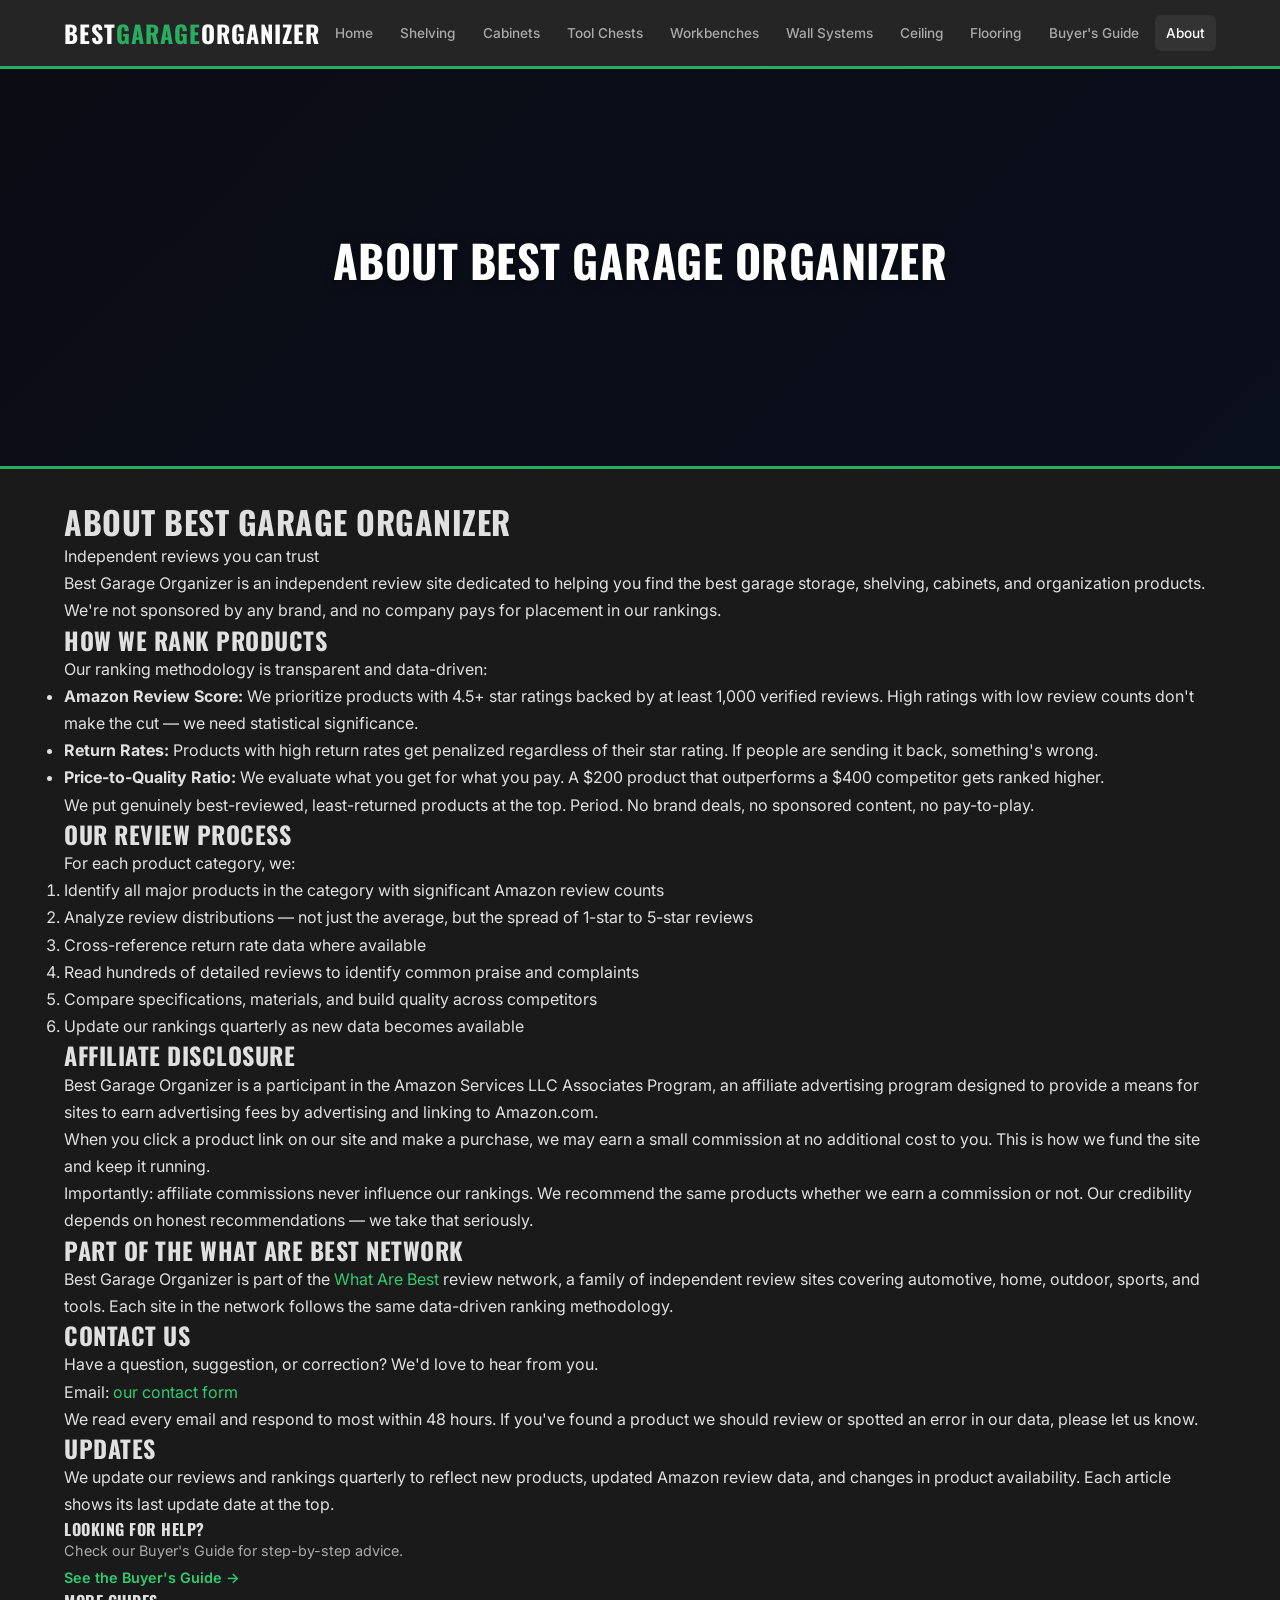
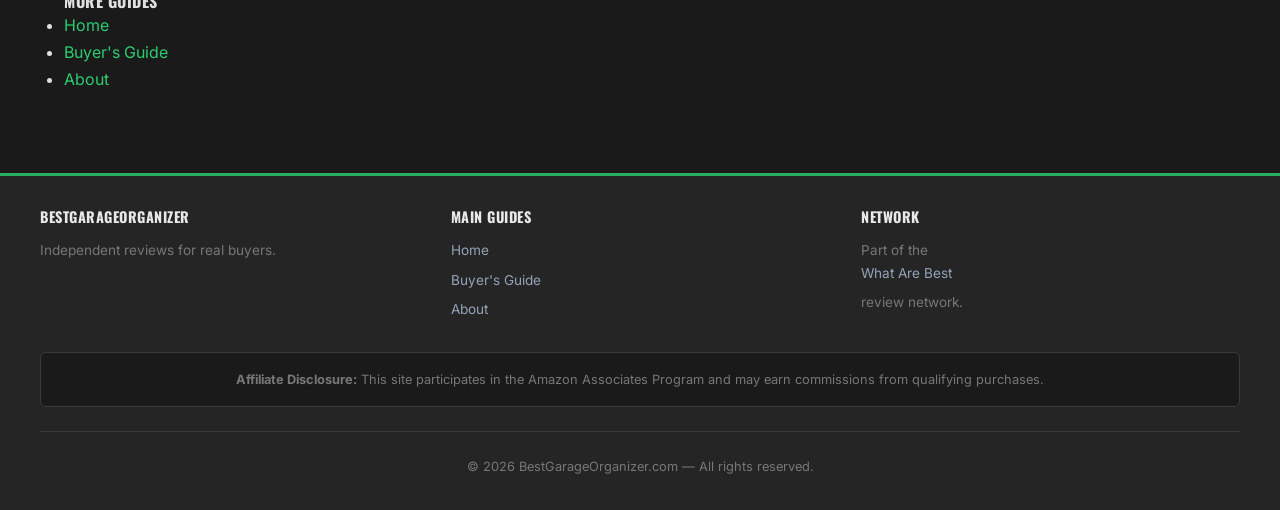
==== commit f778c908: "Add central contact form stub + scrub exposed emails (Web3Forms key pending)" ====
--- a/about.html
+++ b/about.html
@@ -100,7 +100,7 @@
 
     <p>Have a question, suggestion, or correction? We'd love to hear from you.</p>
 
-    <p>Email: <a href="mailto:info@brazenauto.com">info@brazenauto.com</a></p>
+    <p>Email: <a href="/contact.html"><a href="/contact.html">our contact form</a></a></p>
 
     <p>We read every email and respond to most within 48 hours. If you've found a product we should review or spotted an error in our data, please let us know.</p>
 
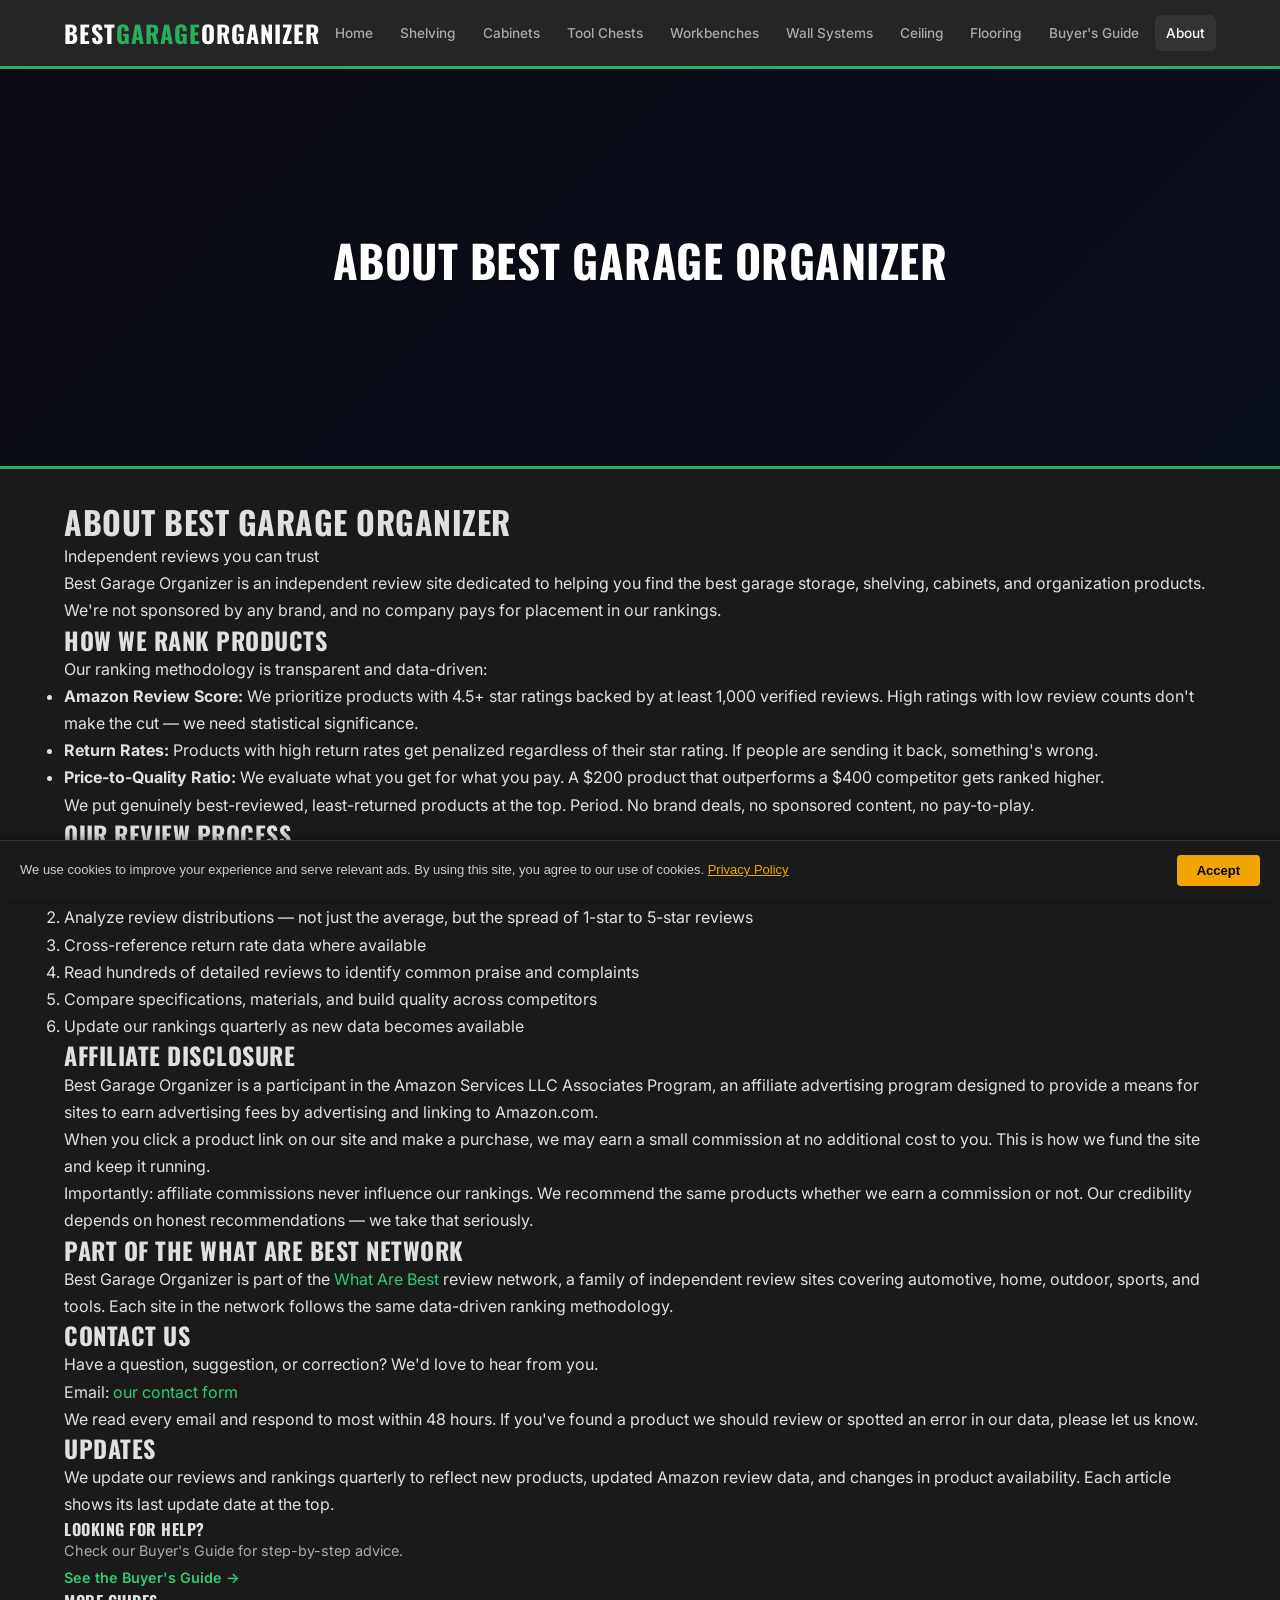
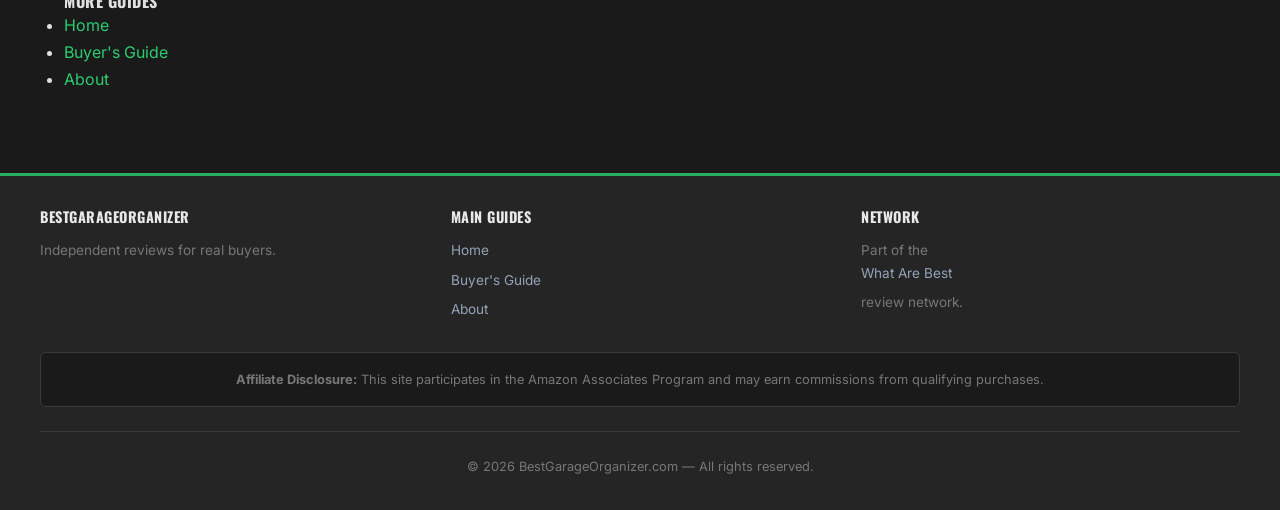
==== commit 0f658e7f: "SEO autofix: add missing canonical/meta-description/robots tags" ====
--- a/about.html
+++ b/about.html
@@ -1,6 +1,7 @@
 <!DOCTYPE html>
 <html lang="en">
 <head>
+<meta name="robots" content="index,follow">
 <meta charset="UTF-8">
 <meta name="viewport" content="width=device-width,initial-scale=1.0">
 <title>About — Best Garage Organizer</title>
@@ -136,5 +137,11 @@
 b.addEventListener('click',function(e){e.preventDefault();window.scrollTo({top:0,behavior:'smooth'})})})();
 </script>
 
+
+<div id="cookie-consent-banner" style="position:fixed;bottom:0;left:0;right:0;background:#1a1a1a;color:#ccc;font-family:sans-serif;font-size:13px;padding:14px 20px;display:flex;align-items:center;justify-content:space-between;gap:16px;flex-wrap:wrap;z-index:99999;border-top:1px solid #333;box-shadow:0 -2px 8px rgba(0,0,0,.4)">
+  <span>We use cookies to improve your experience and serve relevant ads. By using this site, you agree to our use of cookies. <a href="/privacy.html" style="color:#f0a500;text-decoration:underline">Privacy Policy</a></span>
+  <button onclick="document.getElementById('cookie-consent-banner').style.display='none';localStorage.setItem('cookie_ok','1')" style="background:#f0a500;color:#000;border:none;padding:8px 20px;border-radius:4px;cursor:pointer;font-weight:700;white-space:nowrap;font-size:13px">Accept</button>
+</div>
+<script>if(localStorage.getItem('cookie_ok'))document.getElementById('cookie-consent-banner').style.display='none';</script>
 </body>
 </html>
